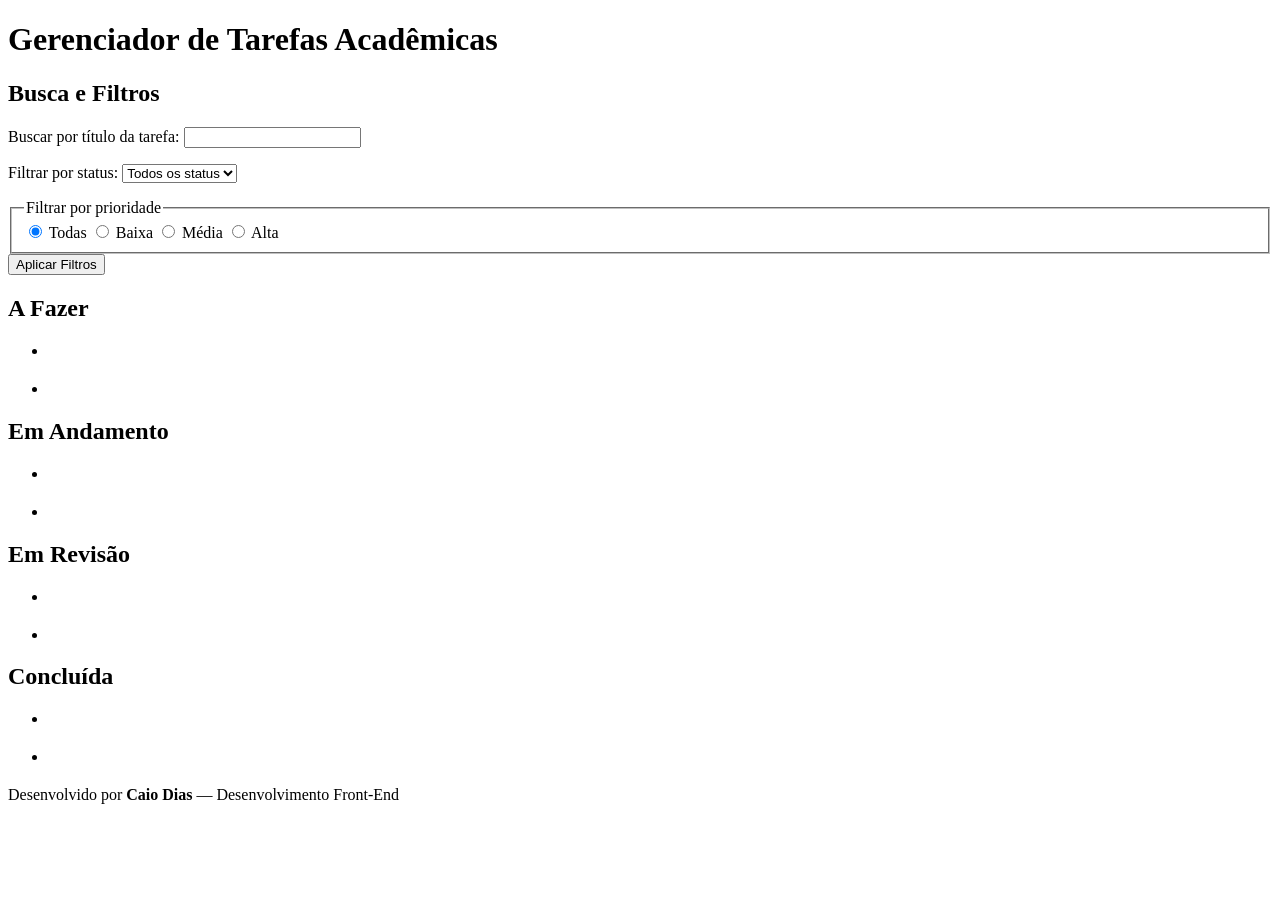
==== E1/index.html @ 80d15069 "Entrega E1" ====
<!DOCTYPE html>
<html lang="pt-BR">
<head>
    <meta charset="UTF-8">
    <meta name="viewport" content="width=device-width, initial-scale=1.0">
    <title>Gerenciador de tarefas academicas</title>
</head>
<body>
    <header>
    <h1>Gerenciador de Tarefas Acadêmicas</h1>
  </header>

  <main>
    <!-- Região de Busca e Filtros -->
    <section aria-labelledby="titulo-busca-filtros">
      <h2 id="titulo-busca-filtros">Busca e Filtros</h2>
      <form role="search">
        <p>
          <label for="busca-titulo">Buscar por título da tarefa:</label>
          <input type="search" id="busca-titulo" name="busca">
        </p>

        <p>
          <label for="filtro-status">Filtrar por status:</label>
          <select id="filtro-status" name="status">
            <option value="">Todos os status</option>
            <option value="a-fazer">A Fazer</option>
            <option value="em-andamento">Em Andamento</option>
            <option value="em-revisao">Em Revisão</option>
            <option value="concluida">Concluída</option>
          </select>
        </p>

        <fieldset>
          <legend>Filtrar por prioridade</legend>
          <label for="prio-todas">
            <input type="radio" id="prio-todas" name="prioridade" value="todas" checked>
            Todas
          </label>
          <label for="prio-baixa">
            <input type="radio" id="prio-baixa" name="prioridade" value="baixa">
            Baixa
          </label>
          <label for="prio-media">
            <input type="radio" id="prio-media" name="prioridade" value="media">
            Média
          </label>
          <label for="prio-alta">
            <input type="radio" id="prio-alta" name="prioridade" value="alta">
            Alta
          </label>
        </fieldset>

        <button type="submit">Aplicar Filtros</button>
      </form>
    </section>

    <!-- Agrupamento 1: A Fazer -->
    <section aria-labelledby="status-a-fazer">
      <h2 id="status-a-fazer">A Fazer</h2>
      <ul>
        <li>
          <article>
            
          </article>
        </li>
        <li>
          <article>
           
          </article>
        </li>
      </ul>
    </section>

    <!-- Agrupamento 2: Em Andamento -->
    <section aria-labelledby="status-em-andamento">
      <h2 id="status-em-andamento">Em Andamento</h2>
      <ul>
        <li>
          <article>
            
          </article>
        </li>
        <li>
          <article>
            
          </article>
        </li>
      </ul>
    </section>

    <!-- Agrupamento 3: Em Revisão -->
    <section aria-labelledby="status-em-revisao">
      <h2 id="status-em-revisao">Em Revisão</h2>
      <ul>
        <li>
          <article>
            
          </article>
        </li>
        <li>
          <article>
            
          </article>
        </li>
      </ul>
    </section>

    <!-- Agrupamento 4: Concluída -->
    <section aria-labelledby="status-concluida">
      <h2 id="status-concluida">Concluída</h2>
      <ul>
        <li>
          <article>
            
          </article>
        </li>
        <li>
          <article>
            
          </article>
        </li>
      </ul>
    </section>
  </main>

  <footer>
    <p>Desenvolvido por <strong>Caio Dias</strong> — Desenvolvimento Front-End</p>
  </footer>
</body>
</html>
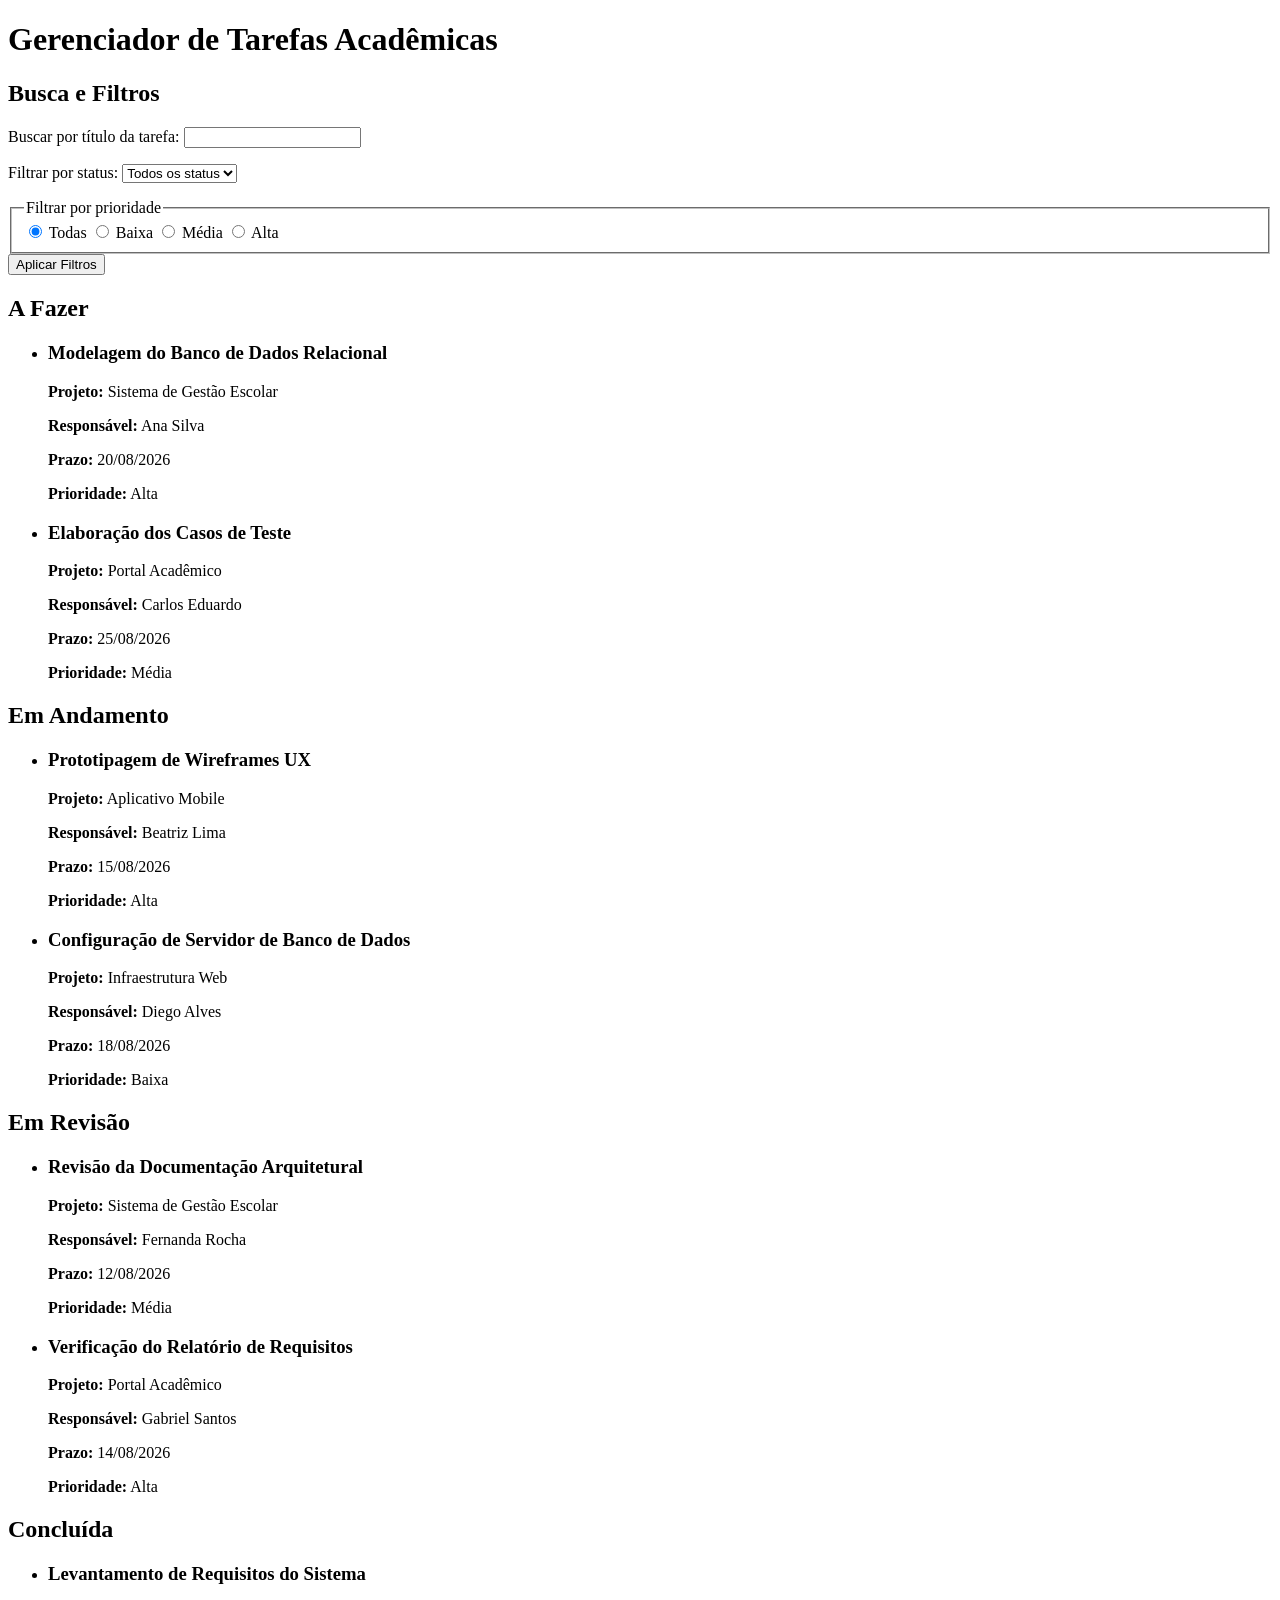
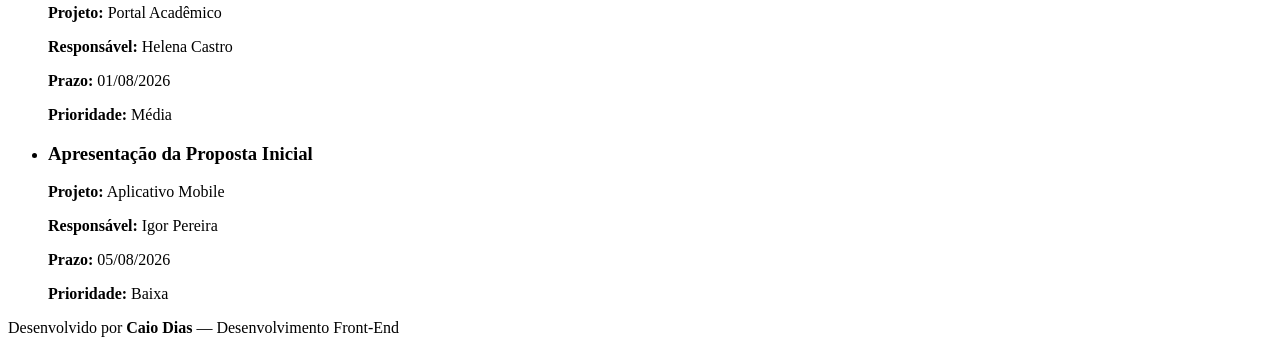
==== commit 47118824: "Adicição de atividades no quadro de tarefas" ====
--- a/E1/index.html
+++ b/E1/index.html
@@ -61,12 +61,20 @@
       <ul>
         <li>
           <article>
-            
+            <h3>Modelagem do Banco de Dados Relacional</h3>
+            <p><strong>Projeto:</strong> Sistema de Gestão Escolar</p>
+            <p><strong>Responsável:</strong> Ana Silva</p>
+            <p><strong>Prazo:</strong> <time datetime="2026-08-20">20/08/2026</time></p>
+            <p><strong>Prioridade:</strong> Alta</p>
           </article>
         </li>
         <li>
           <article>
-           
+           <h3>Elaboração dos Casos de Teste</h3>
+            <p><strong>Projeto:</strong> Portal Acadêmico</p>
+            <p><strong>Responsável:</strong> Carlos Eduardo</p>
+            <p><strong>Prazo:</strong> <time datetime="2026-08-25">25/08/2026</time></p>
+            <p><strong>Prioridade:</strong> Média</p>
           </article>
         </li>
       </ul>
@@ -78,12 +86,20 @@
       <ul>
         <li>
           <article>
-            
+            <h3>Prototipagem de Wireframes UX</h3>
+            <p><strong>Projeto:</strong> Aplicativo Mobile</p>
+            <p><strong>Responsável:</strong> Beatriz Lima</p>
+            <p><strong>Prazo:</strong> <time datetime="2026-08-15">15/08/2026</time></p>
+            <p><strong>Prioridade:</strong> Alta</p>
           </article>
         </li>
         <li>
           <article>
-            
+            <h3>Configuração de Servidor de Banco de Dados</h3>
+            <p><strong>Projeto:</strong> Infraestrutura Web</p>
+            <p><strong>Responsável:</strong> Diego Alves</p>
+            <p><strong>Prazo:</strong> <time datetime="2026-08-18">18/08/2026</time></p>
+            <p><strong>Prioridade:</strong> Baixa</p>
           </article>
         </li>
       </ul>
@@ -95,12 +111,20 @@
       <ul>
         <li>
           <article>
-            
+            <h3>Revisão da Documentação Arquitetural</h3>
+            <p><strong>Projeto:</strong> Sistema de Gestão Escolar</p>
+            <p><strong>Responsável:</strong> Fernanda Rocha</p>
+            <p><strong>Prazo:</strong> <time datetime="2026-08-12">12/08/2026</time></p>
+            <p><strong>Prioridade:</strong> Média</p>
           </article>
         </li>
         <li>
           <article>
-            
+            <h3>Verificação do Relatório de Requisitos</h3>
+            <p><strong>Projeto:</strong> Portal Acadêmico</p>
+            <p><strong>Responsável:</strong> Gabriel Santos</p>
+            <p><strong>Prazo:</strong> <time datetime="2026-08-14">14/08/2026</time></p>
+            <p><strong>Prioridade:</strong> Alta</p>
           </article>
         </li>
       </ul>
@@ -112,12 +136,20 @@
       <ul>
         <li>
           <article>
-            
+            <h3>Levantamento de Requisitos do Sistema</h3>
+            <p><strong>Projeto:</strong> Portal Acadêmico</p>
+            <p><strong>Responsável:</strong> Helena Castro</p>
+            <p><strong>Prazo:</strong> <time datetime="2026-08-01">01/08/2026</time></p>
+            <p><strong>Prioridade:</strong> Média</p>
           </article>
         </li>
         <li>
           <article>
-            
+            <h3>Apresentação da Proposta Inicial</h3>
+            <p><strong>Projeto:</strong> Aplicativo Mobile</p>
+            <p><strong>Responsável:</strong> Igor Pereira</p>
+            <p><strong>Prazo:</strong> <time datetime="2026-08-05">05/08/2026</time></p>
+            <p><strong>Prioridade:</strong> Baixa</p>
           </article>
         </li>
       </ul>
